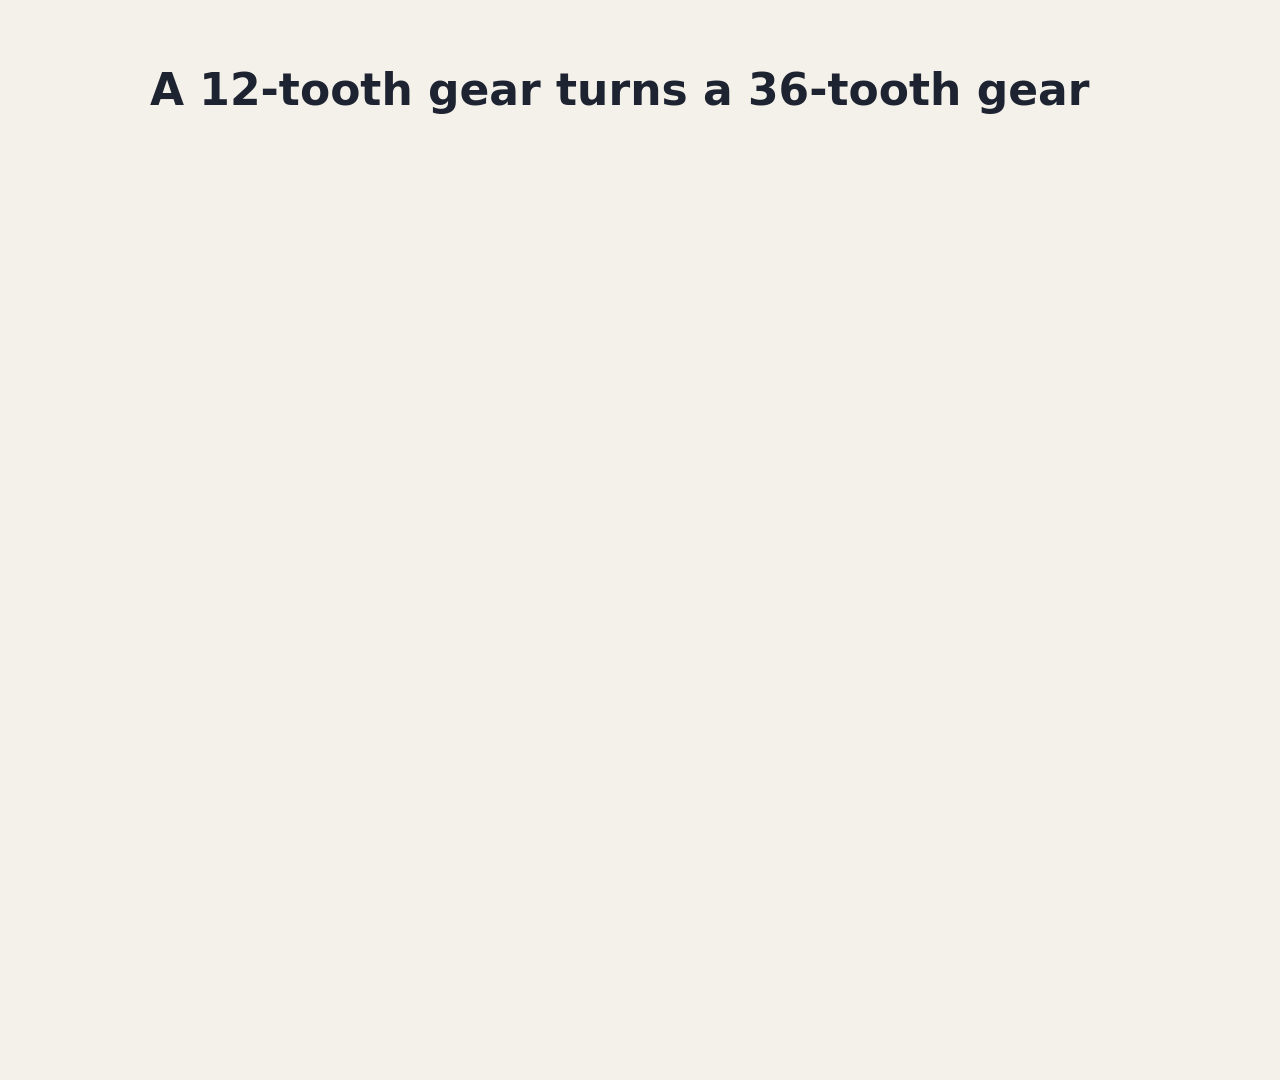
==== skills/showhow/scripts/fixtures/gear-train/index.html @ c5bf94e8 "feat(scene3d): add the 3D scene scaffold and the machine kind Explainers need a working, labelled 3D" ====
<!doctype html>
<html>
  <head>
    <meta charset="utf-8" />
    <!-- three.js pinned, loaded as ES modules the way the HyperFrames registry's 3D blocks load it. -->
    <script type="importmap">
      {
        "imports": {
          "three": "https://cdn.jsdelivr.net/npm/three@0.184.0/build/three.module.js",
          "three/addons/": "https://cdn.jsdelivr.net/npm/three@0.184.0/examples/jsm/"
        }
      }
    </script>
    <style>
      html, body { margin: 0; background: #f4f1ea; }
      #root { position: relative; width: 1920px; height: 1080px; overflow: hidden; background: #f4f1ea; font-family: "Segoe UI", system-ui, sans-serif; }
      #stage { position: absolute; inset: 0; width: 1920px; height: 1080px; }
      #title { position: absolute; left: 150px; top: 64px; font-size: 44px; font-weight: 700; color: #1d2330; }
      .s3d-leaders { position: absolute; inset: 0; pointer-events: none; }
      .s3d-leaders line { stroke: #1d2330; stroke-width: 2.5; }
      .s3d-leaders circle { fill: #e0533d; stroke: #1d2330; stroke-width: 2; }
      .s3d-label { position: absolute; left: 0; top: 0; padding: 10px 18px; border: 2.5px solid #1d2330; border-radius: 10px; background: #fffdf8; color: #1d2330; font-size: 40px; font-weight: 600; white-space: nowrap; }
    </style>
  </head>
  <body>
    <!-- data-params is the plan's Params: object; a "model" in it swaps in a glTF with nodes named driver, idler, driven. -->
    <div id="root" data-composition-id="main" data-start="0" data-duration="12" data-width="1920" data-height="1080"
         data-params='{"kind": "machine", "driver": 12, "idler": 24, "driven": 36}'>
      <canvas id="stage" width="1920" height="1080"></canvas>
      <div id="title">A 12-tooth gear turns a 36-tooth gear</div>
    </div>
    <script src="https://cdn.jsdelivr.net/npm/gsap@3.14.2/dist/gsap.min.js"></script>
    <script>
      // HyperFrames' contract wants a registered timeline; the 3D frame itself is drawn from hf-seek.
      window.__timelines = window.__timelines || {};
      window.__timelines["main"] = gsap.timeline({ paused: true });
    </script>
    <script type="module">
      import { THREE, createStage, part, loadModel, labels, timeMap, ease, onSeek } from "./assets/scene3d/scene3d.js";
      import { gearGeometry, latheGeometry, meshAngle } from "./assets/scene3d/machine.js";

      const root = document.getElementById("root");
      const P = JSON.parse(root.dataset.params);

      onSeek("gear-train", async () => {
        const stage = createStage({ canvas: document.getElementById("stage"), viewHeight: 82 });
        const m = 1, teeth = [P.driver, P.idler, P.driven];
        // Centres in a row along the shape plane's x: centre distance = m * (N1 + N2) / 2.
        const xs = [0, (m * (teeth[0] + teeth[1])) / 2];
        xs.push(xs[1] + (m * (teeth[1] + teeth[2])) / 2);
        // Centre the train's outline (tip circles) in the frame; loadModel centres a model the same way.
        const left = teeth[0] / 2 + m, right = xs[2] + teeth[2] / 2 + m;
        const machine = new THREE.Group();
        // Nudged on screen (iso screen-right is world +x, -z) so both label columns stay clear of the teeth.
        machine.position.set(-(right - left) / 2 - 1, 0, 1);
        stage.scene.add(machine);

        let gears;
        if (P.model) {
          const model = await loadModel(P.model, stage, { size: right + left });
          model.position.x = (right - left) / 2;
          machine.add(model);
          gears = ["driver", "idler", "driven"].map((n) => model.getObjectByName(n));
        } else {
          const colors = ["#e0533d", "#c9d3df", "#9fb4c8"];
          gears = teeth.map((n, i) => {
            const g = part(gearGeometry({ teeth: n, module: m, width: 2, bore: 1.2 }), stage, { color: colors[i] });
            g.position.x = xs[i];
            g.add(part(latheGeometry([[0, -3], [1.2, -3], [1.2, 3], [0, 3]], 32), stage, { color: "#6b7a8c" }));
            machine.add(g);
            return g;
          });
        }

        const layout = labels(root, stage, [
          { text: `Driver - ${P.driver} teeth`, anchor: gears[0], at: 0.5, side: "left" },
          { text: `Idler - ${P.idler} teeth`, anchor: gears[1], at: 1.0, side: "left" },
          { text: `Driven - ${P.driven} teeth`, anchor: gears[2], at: 1.5, side: "right" },
        ], { top: 240, bottom: 900 });

        await stage.renderer.compileAsync(stage.scene, stage.camera);

        // 0-5s full speed, 5-9s a quarter speed (slow motion), then full speed again.
        const slow = [[0, 0], [5, 5], [9, 6], [12, 9]];
        return (t) => {
          const a0 = 0.9 * timeMap(t, slow); // driver radians, from t alone
          const a1 = meshAngle(a0, teeth[0], teeth[1], 0);
          const a2 = meshAngle(a1, teeth[1], teeth[2], 0);
          [a0, a1, a2].forEach((a, i) => (gears[i].rotation.y = a));
          stage.camera.zoom = 1 + 0.15 * ease((t - 6) / 2); // slow dive during the slow motion
          stage.camera.updateProjectionMatrix();
          stage.draw();
          layout(t);
        };
      });
    </script>
  </body>
</html>
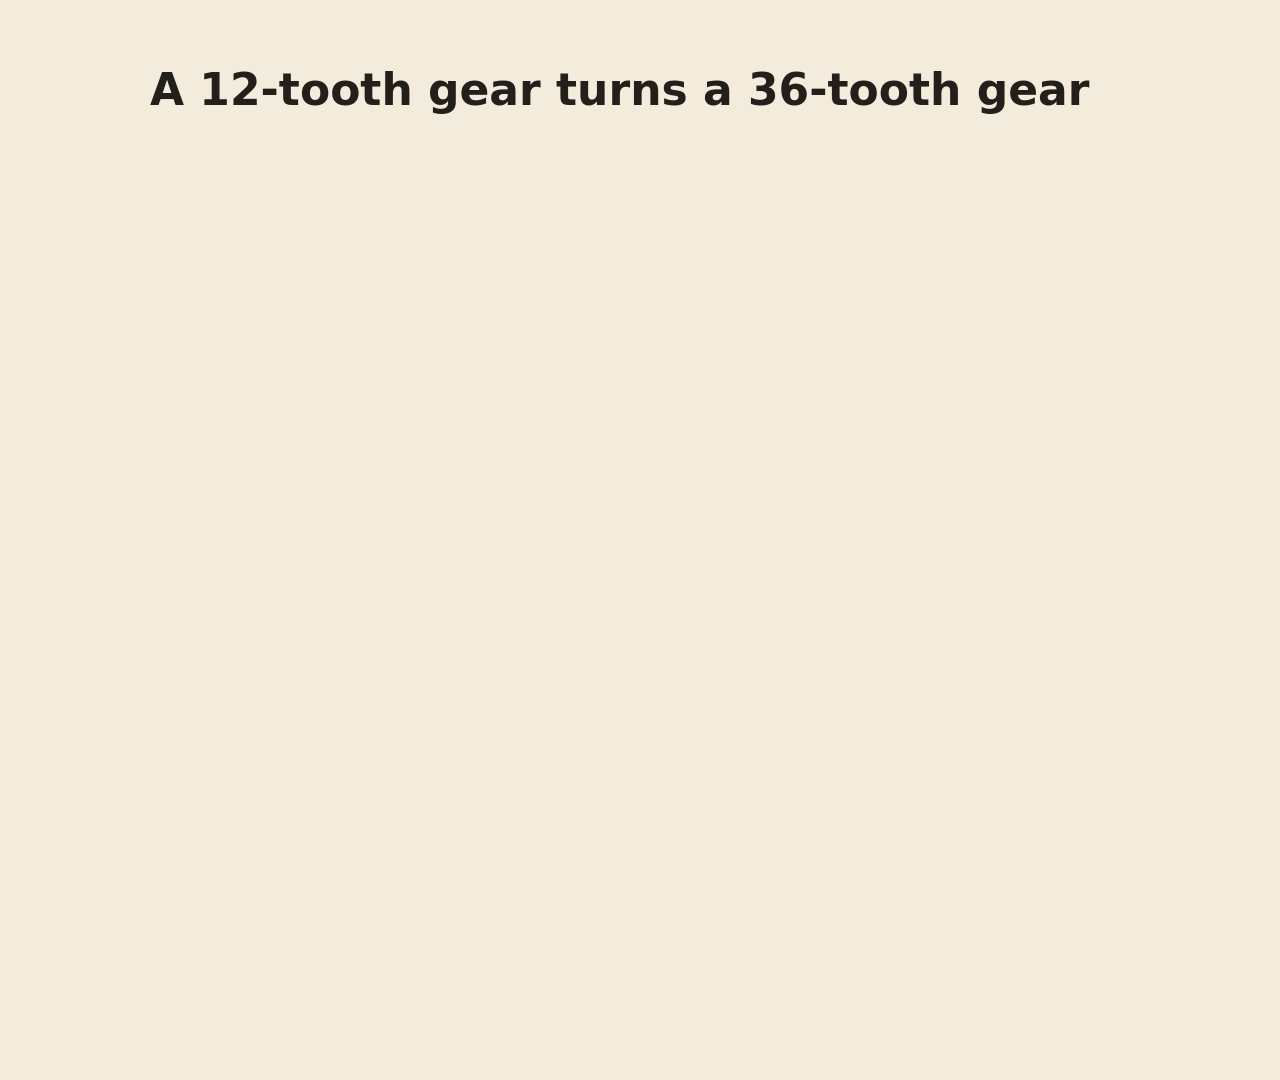
==== commit a3083064: "fix(scene3d): machine fixtures follow the theme, tuned explode and airflow Fixtures define --paper/-" ====
--- a/skills/showhow/scripts/fixtures/gear-train/index.html
+++ b/skills/showhow/scripts/fixtures/gear-train/index.html
@@ -12,14 +12,16 @@
       }
     </script>
     <style>
-      html, body { margin: 0; background: #f4f1ea; }
-      #root { position: relative; width: 1920px; height: 1080px; overflow: hidden; background: #f4f1ea; font-family: "Segoe UI", system-ui, sans-serif; }
+      /* The theme: scene3d reads --paper, --ink, --accent (the showhow frame preset) and tints everything from them. */
+      #root { --paper: #F3ECDD; --ink: #23201B; --accent: #0F6E6A; --muted: #5B5547; }
+      html, body { margin: 0; background: #F3ECDD; }
+      #root { position: relative; width: 1920px; height: 1080px; overflow: hidden; background: var(--paper); font-family: "Segoe UI", system-ui, sans-serif; }
       #stage { position: absolute; inset: 0; width: 1920px; height: 1080px; }
-      #title { position: absolute; left: 150px; top: 64px; font-size: 44px; font-weight: 700; color: #1d2330; }
+      #title { position: absolute; left: 150px; top: 64px; font-size: 44px; font-weight: 700; color: var(--ink); }
       .s3d-leaders { position: absolute; inset: 0; pointer-events: none; }
-      .s3d-leaders line { stroke: #1d2330; stroke-width: 2.5; }
-      .s3d-leaders circle { fill: #e0533d; stroke: #1d2330; stroke-width: 2; }
-      .s3d-label { position: absolute; left: 0; top: 0; padding: 10px 18px; border: 2.5px solid #1d2330; border-radius: 10px; background: #fffdf8; color: #1d2330; font-size: 40px; font-weight: 600; white-space: nowrap; }
+      .s3d-leaders line { stroke: var(--ink); stroke-width: 2.5; }
+      .s3d-leaders circle { fill: var(--accent); stroke: var(--ink); stroke-width: 2; }
+      .s3d-label { position: absolute; left: 0; top: 0; padding: 10px 18px; border: 2.5px solid var(--ink); border-radius: 10px; background: var(--paper); color: var(--ink); font-size: 40px; font-weight: 600; white-space: nowrap; }
     </style>
   </head>
   <body>
@@ -36,7 +38,7 @@
       window.__timelines["main"] = gsap.timeline({ paused: true });
     </script>
     <script type="module">
-      import { THREE, createStage, part, loadModel, labels, timeMap, ease, onSeek } from "./assets/scene3d/scene3d.js";
+      import { THREE, createStage, part, loadModel, labels, timeMap, ease, onSeek, theme, tint } from "./assets/scene3d/scene3d.js";
       import { gearGeometry, latheGeometry, meshAngle } from "./assets/scene3d/machine.js";
 
       const root = document.getElementById("root");
@@ -62,11 +64,11 @@
           machine.add(model);
           gears = ["driver", "idler", "driven"].map((n) => model.getObjectByName(n));
         } else {
-          const colors = ["#e0533d", "#c9d3df", "#9fb4c8"];
+          const colors = [theme.accent, tint(theme.paper, theme.ink, 0.12), tint(theme.paper, theme.ink, 0.28)];
           gears = teeth.map((n, i) => {
             const g = part(gearGeometry({ teeth: n, module: m, width: 2, bore: 1.2 }), stage, { color: colors[i] });
             g.position.x = xs[i];
-            g.add(part(latheGeometry([[0, -3], [1.2, -3], [1.2, 3], [0, 3]], 32), stage, { color: "#6b7a8c" }));
+            g.add(part(latheGeometry([[0, -3], [1.2, -3], [1.2, 3], [0, 3]], 32), stage, { color: tint(theme.paper, theme.ink, 0.5) }));
             machine.add(g);
             return g;
           });
@@ -76,7 +78,7 @@
           { text: `Driver - ${P.driver} teeth`, anchor: gears[0], at: 0.5, side: "left" },
           { text: `Idler - ${P.idler} teeth`, anchor: gears[1], at: 1.0, side: "left" },
           { text: `Driven - ${P.driven} teeth`, anchor: gears[2], at: 1.5, side: "right" },
-        ], { top: 240, bottom: 900 });
+        ], { top: 240, bottom: 900, avoid: machine });
 
         await stage.renderer.compileAsync(stage.scene, stage.camera);
 
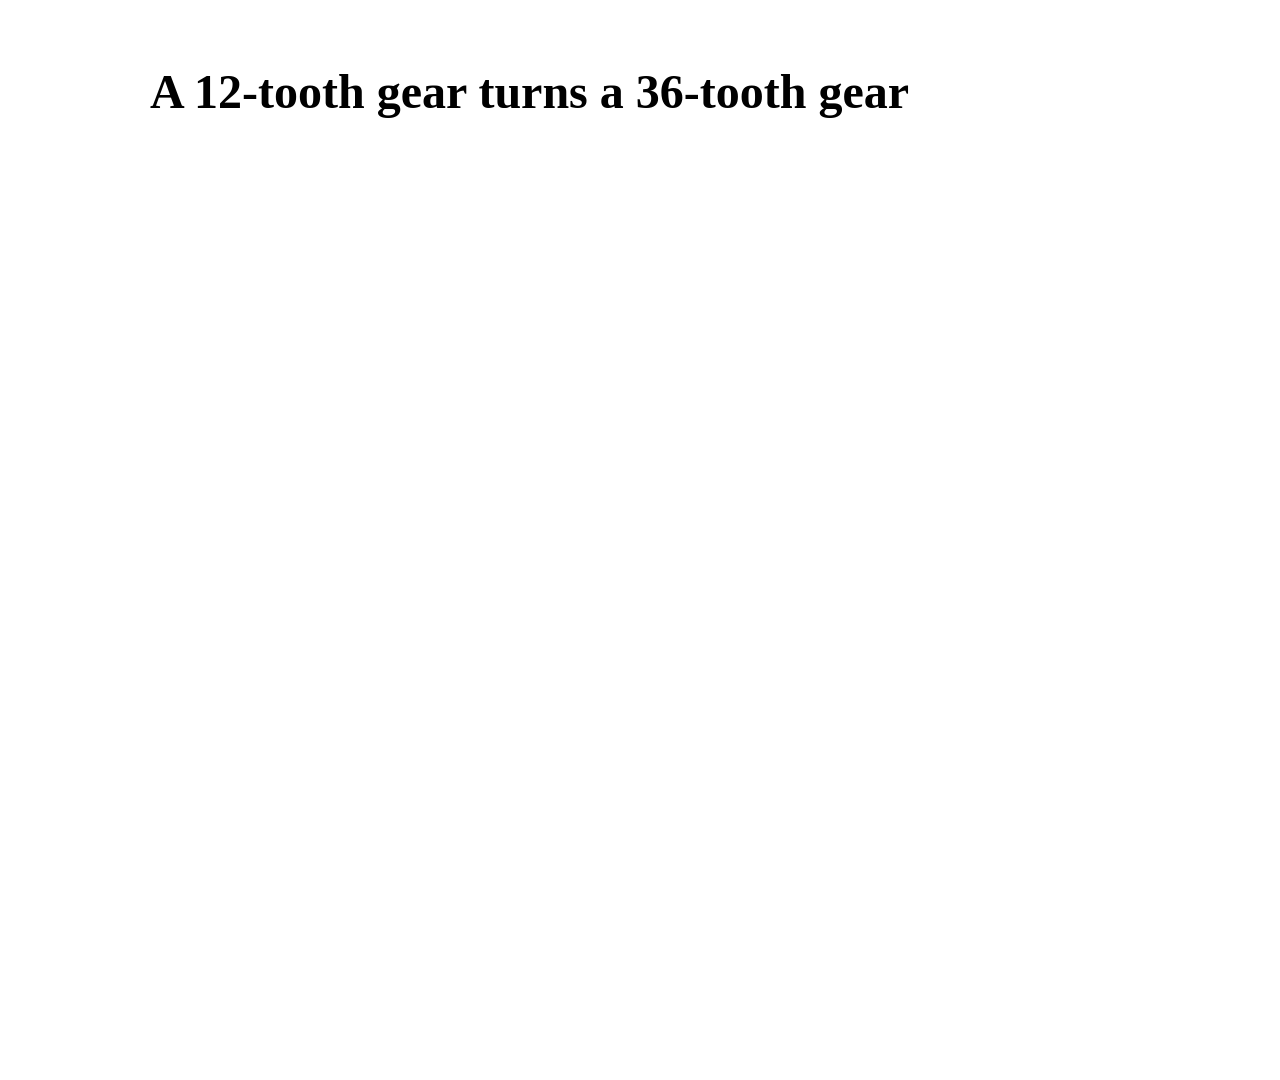
==== commit 7d553151: "feat(stage): stage.py stages every composition asset; fixtures run through it Getting a composition " ====
--- a/skills/showhow/scripts/fixtures/gear-train/index.html
+++ b/skills/showhow/scripts/fixtures/gear-train/index.html
@@ -2,22 +2,12 @@
 <html>
   <head>
     <meta charset="utf-8" />
-    <!-- three.js pinned, loaded as ES modules the way the HyperFrames registry's 3D blocks load it. -->
-    <script type="importmap">
-      {
-        "imports": {
-          "three": "https://cdn.jsdelivr.net/npm/three@0.184.0/build/three.module.js",
-          "three/addons/": "https://cdn.jsdelivr.net/npm/three@0.184.0/examples/jsm/"
-        }
-      }
-    </script>
     <style>
-      /* The theme: scene3d reads --paper, --ink, --accent (the showhow frame preset) and tints everything from them. */
-      #root { --paper: #F3ECDD; --ink: #23201B; --accent: #0F6E6A; --muted: #5B5547; }
-      html, body { margin: 0; background: #F3ECDD; }
-      #root { position: relative; width: 1920px; height: 1080px; overflow: hidden; background: var(--paper); font-family: "Segoe UI", system-ui, sans-serif; }
+      /* The theme (assets/theme.css) comes from stage.py; this sheet only lays the fixture out. */
+      html, body { margin: 0; background: var(--paper); }
+      #root { position: relative; width: 1920px; height: 1080px; overflow: hidden; background: var(--paper); font-family: var(--font-body); }
       #stage { position: absolute; inset: 0; width: 1920px; height: 1080px; }
-      #title { position: absolute; left: 150px; top: 64px; font-size: 44px; font-weight: 700; color: var(--ink); }
+      #title { position: absolute; left: 150px; top: 64px; font-family: var(--font-display); font-size: 48px; font-weight: 700; color: var(--ink); }
       .s3d-leaders { position: absolute; inset: 0; pointer-events: none; }
       .s3d-leaders line { stroke: var(--ink); stroke-width: 2.5; }
       .s3d-leaders circle { fill: var(--accent); stroke: var(--ink); stroke-width: 2; }
@@ -31,21 +21,23 @@
       <canvas id="stage" width="1920" height="1080"></canvas>
       <div id="title">A 12-tooth gear turns a 36-tooth gear</div>
     </div>
-    <script src="https://cdn.jsdelivr.net/npm/gsap@3.14.2/dist/gsap.min.js"></script>
+    <script src="assets/gsap/gsap.min.js"></script><!-- local GSAP, staged by stage.py -->
     <script>
       // HyperFrames' contract wants a registered timeline; the 3D frame itself is drawn from hf-seek.
       window.__timelines = window.__timelines || {};
       window.__timelines["main"] = gsap.timeline({ paused: true });
     </script>
     <script type="module">
-      import { THREE, createStage, part, loadModel, labels, timeMap, ease, onSeek, theme, tint } from "./assets/scene3d/scene3d.js";
+      import { THREE, createStage, fitToRoot, part, loadModel, labels, timeMap, ease, onSeek, theme, tint } from "./assets/scene3d/scene3d.js";
       import { gearGeometry, latheGeometry, meshAngle } from "./assets/scene3d/machine.js";
 
       const root = document.getElementById("root");
       const P = JSON.parse(root.dataset.params);
 
       onSeek("gear-train", async () => {
-        const stage = createStage({ canvas: document.getElementById("stage"), viewHeight: 82 });
+        // Size from the root, so the format copies (render.py --format) draw a full portrait or square stage; a narrow frame widens viewHeight.
+        const { width, height } = fitToRoot(root);
+        const stage = createStage({ canvas: document.getElementById("stage"), width, height, viewHeight: Math.max(82, (110 * height) / width) });
         const m = 1, teeth = [P.driver, P.idler, P.driven];
         // Centres in a row along the shape plane's x: centre distance = m * (N1 + N2) / 2.
         const xs = [0, (m * (teeth[0] + teeth[1])) / 2];
@@ -78,7 +70,7 @@
           { text: `Driver - ${P.driver} teeth`, anchor: gears[0], at: 0.5, side: "left" },
           { text: `Idler - ${P.idler} teeth`, anchor: gears[1], at: 1.0, side: "left" },
           { text: `Driven - ${P.driven} teeth`, anchor: gears[2], at: 1.5, side: "right" },
-        ], { top: 240, bottom: 900, avoid: machine });
+        ], { top: 0.22 * height, bottom: 0.833 * height, avoid: machine });
 
         await stage.renderer.compileAsync(stage.scene, stage.camera);
 
